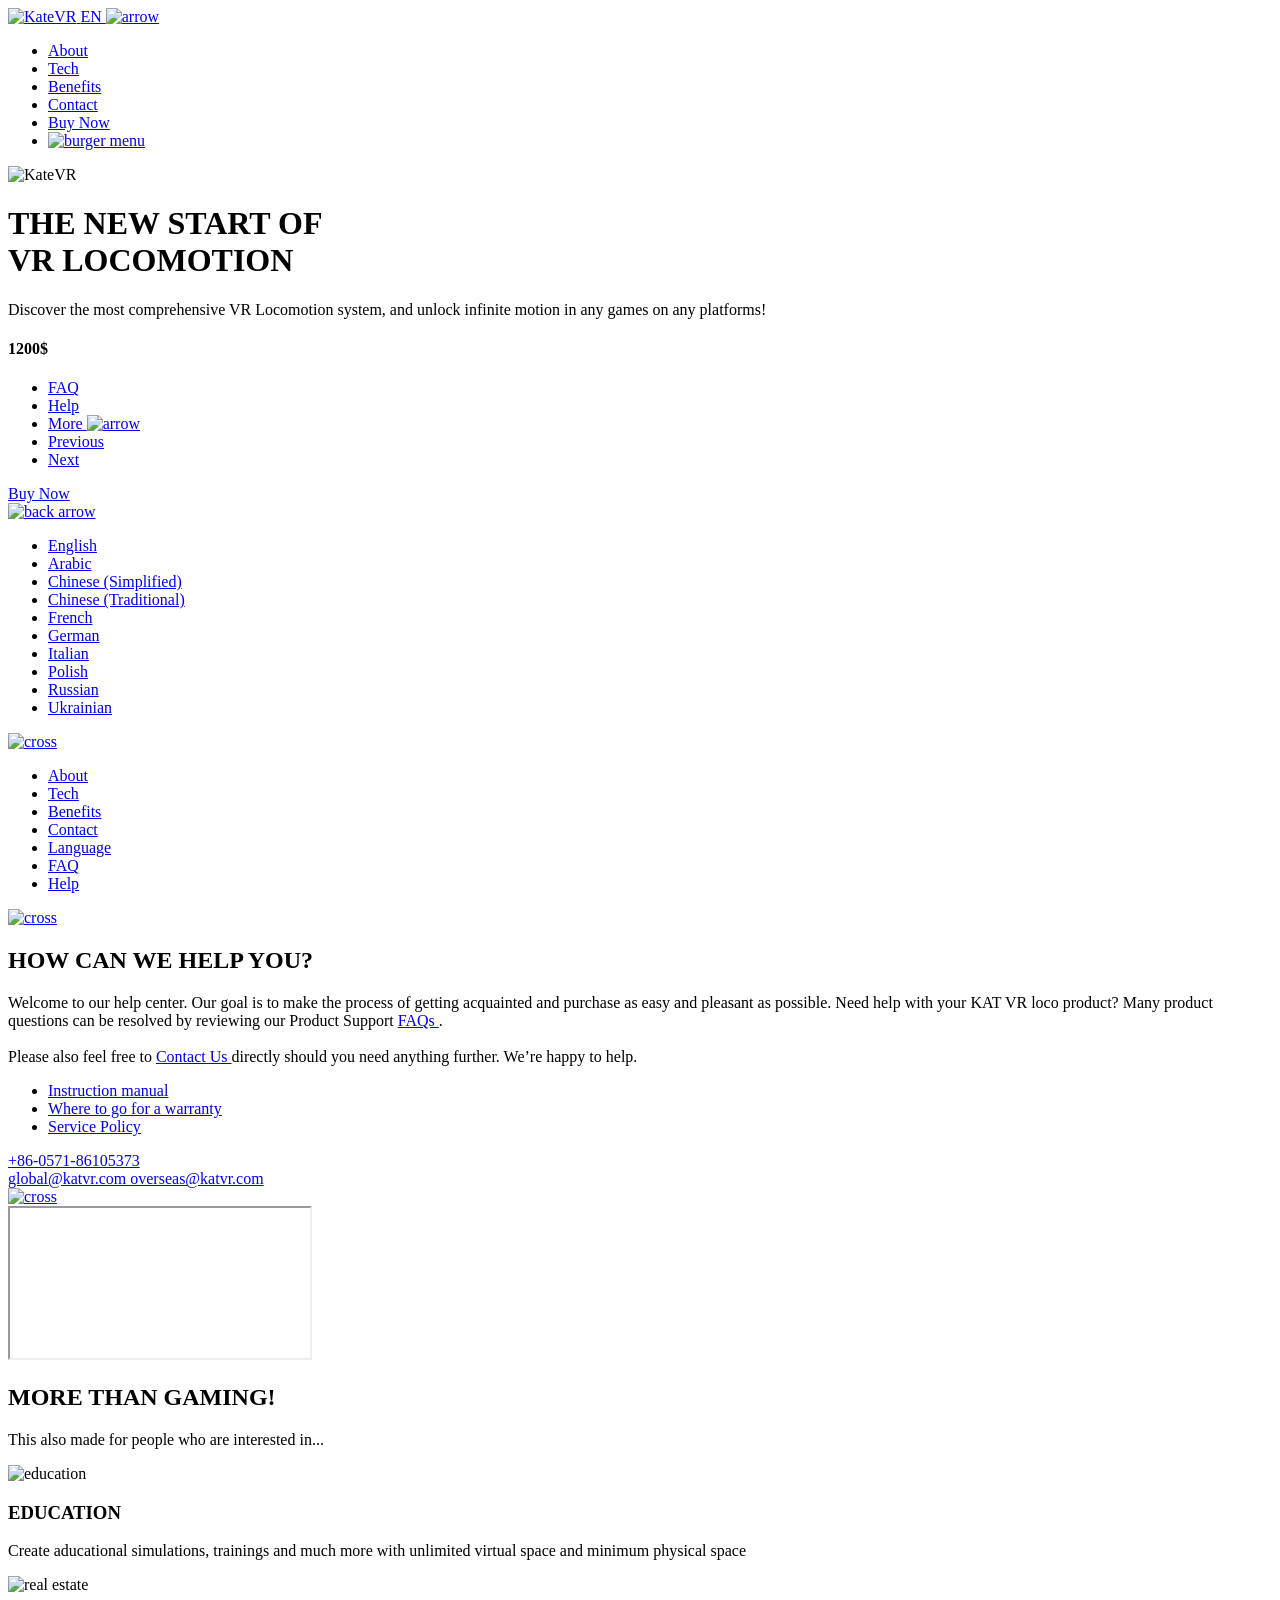
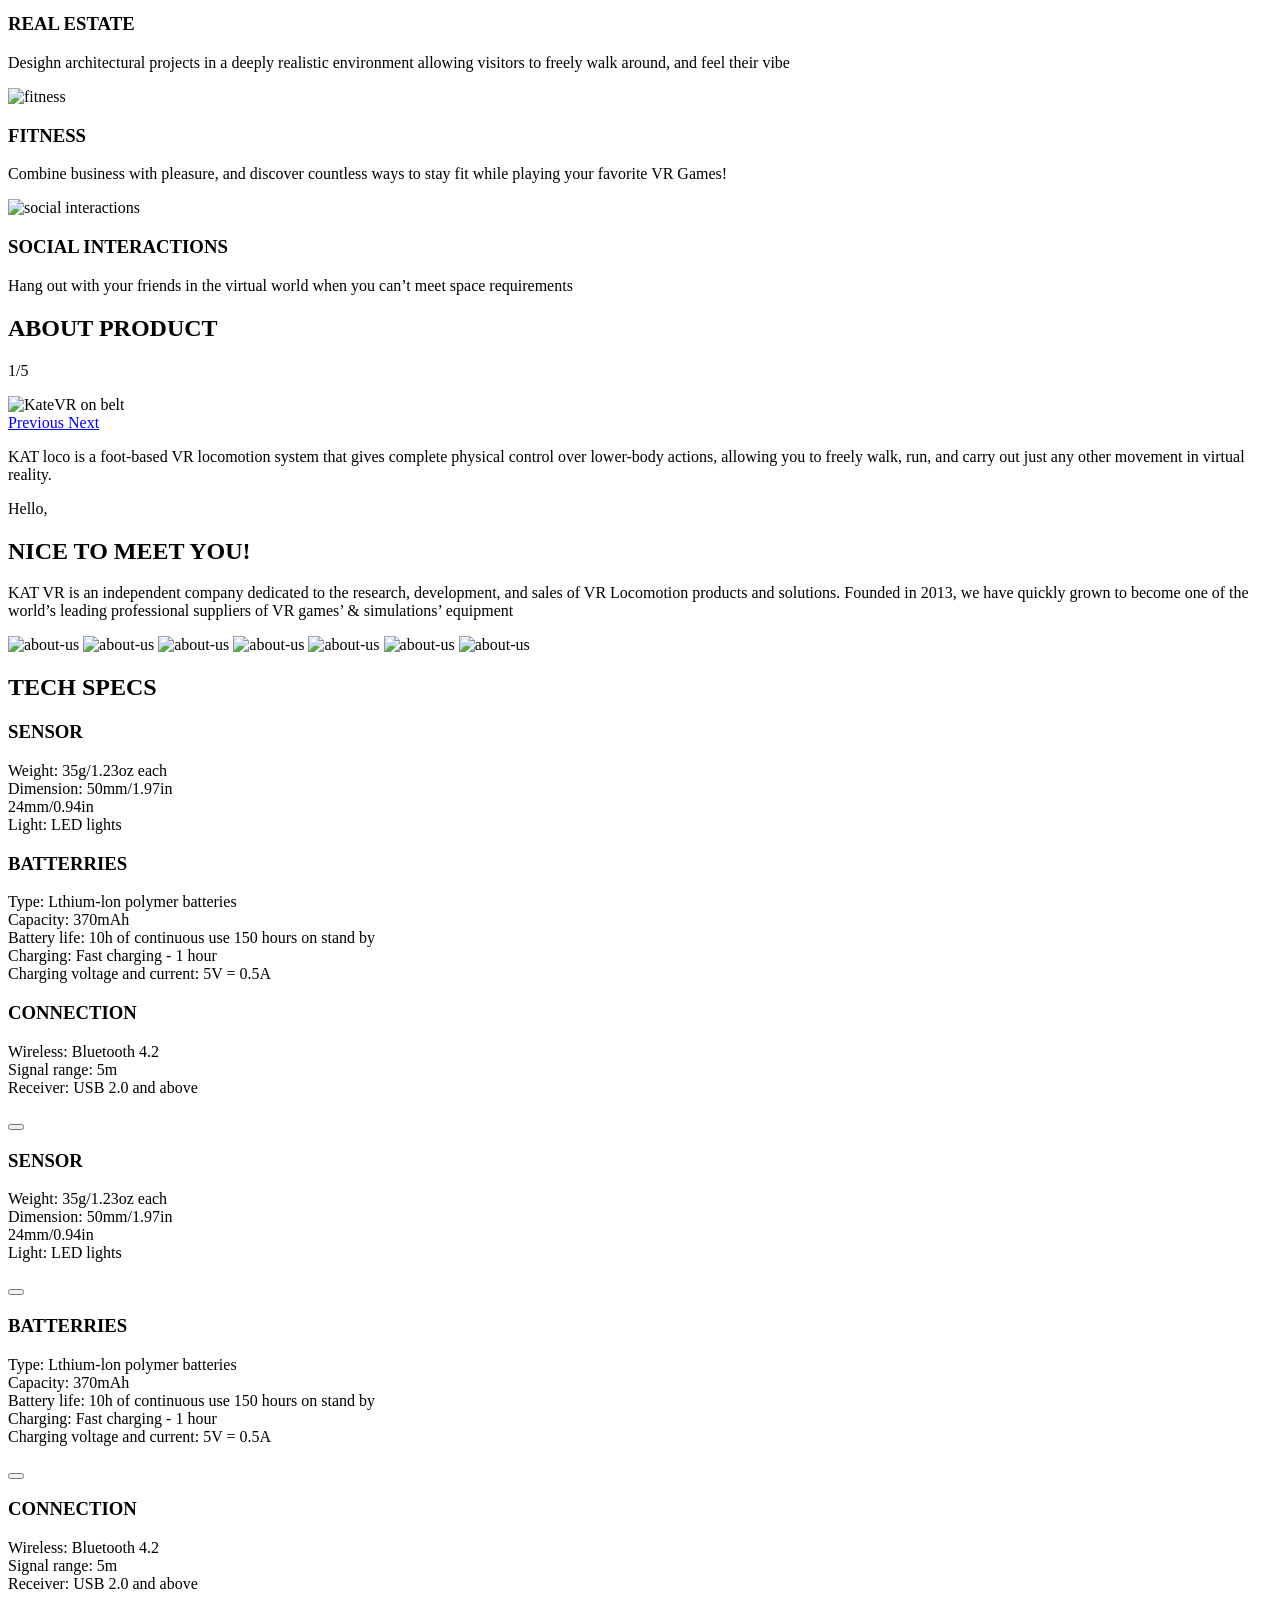
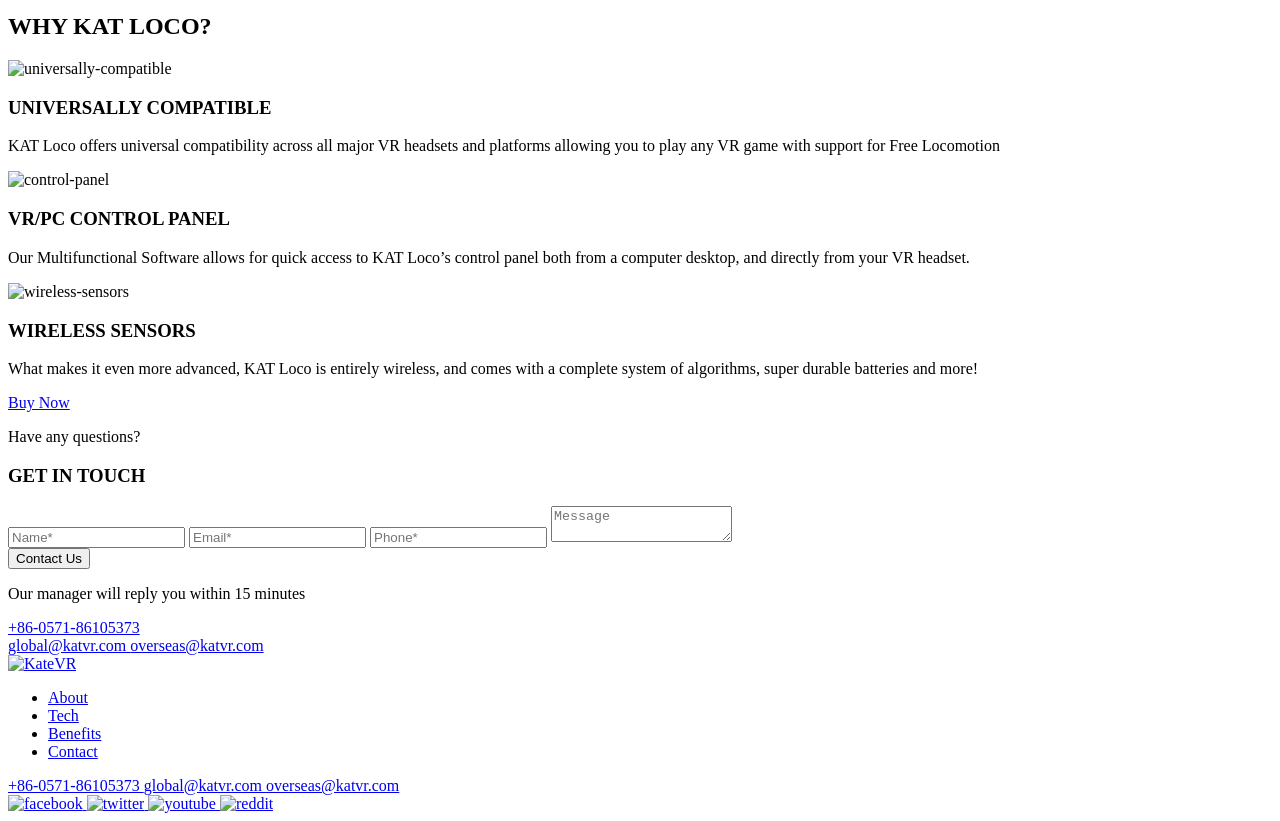
==== src/index.html @ 89daecbb "result" ====
<!doctype html>
<html
  lang="en"
  class="page"
>
  <head>
    <meta charset="UTF-8" />
    <meta
      name="viewport"
      content="width=device-width, initial-scale=1.0"
    />
    <title>KateVR</title>
    <link
      rel="shortcut icon"
      href="./images/header/logo.svg"
    />
    <link
      rel="preconnect"
      href="https://fonts.googleapis.com"
    />
    <link
      rel="preconnect"
      href="https://fonts.gstatic.com"
    />
    <link
      href="https://fonts.googleapis.com/css2?family=Inter:ital,opsz,wght@0,14..32,100..900;1,14..32,100..900&display=swap"
      rel="stylesheet"
    />
    <link
      rel="stylesheet"
      href="./styles/main.scss"
    />
  </head>
  <body class="page__body">
    <header
      class="header"
      id="header"
    >
      <div class="container">
        <div class="header__top">
          <div class="top-bar header__top-bar">
            <div class="top-bar__left">
              <a
                href="index.html"
                class="top-bar__logo"
              >
                <img
                  src="./images/header/logo.svg"
                  alt="KateVR"
                  class="top-bar__logo-img"
                />
              </a>
              <a
                href="#lang"
                class="top-bar__lang"
              >
                EN
                <img
                  src="./images/header/lang-arrow.svg"
                  alt="arrow"
                  class="dropdown__button-img"
                />
              </a>
            </div>
            <nav class="nav top-bar__nav">
              <ul class="nav__list">
                <li class="nav__item top-bar__item">
                  <a
                    href="#"
                    class="nav__link"
                  >
                    About
                  </a>
                </li>
                <li class="nav__item top-bar__item">
                  <a
                    href="#"
                    class="nav__link"
                  >
                    Tech
                  </a>
                </li>
                <li class="nav__item top-bar__item">
                  <a
                    href="#"
                    class="nav__link"
                  >
                    Benefits
                  </a>
                </li>
                <li class="nav__item top-bar__item">
                  <a
                    href="#"
                    class="nav__link"
                  >
                    Contact
                  </a>
                </li>
                <li class="nav__item top-bar__item">
                  <a
                    href="#"
                    class="nav__link nav__link--buy buy"
                  >
                    Buy Now
                  </a>
                </li>
                <li class="nav__item top-bar__item">
                  <a
                    href="#menu"
                    class="nav__link top-bar__menu"
                  >
                    <img
                      src="./images/header/burger-menu.svg"
                      alt="burger menu"
                      class="top-bar__menu"
                    />
                  </a>
                </li>
              </ul>
            </nav>
          </div>
          <img
            src="./images/header/katvr.png"
            alt="KateVR"
            class="header__img"
          />
          <h1 class="header__title">
            THE NEW START OF
            <br />
            <span class="span">VR LOCOMOTION</span>
          </h1>
          <p class="header__desc">
            Discover the most comprehensive VR Locomotion system, and unlock
            infinite motion in any games on any platforms!
          </p>
          <h4 class="header__price">1200$</h4>
          <a
            href="#video"
            class="header__play play"
          ></a>
          <div class="header__bottom bottom">
            <nav class="bottom__nav nav">
              <ul class="bottom__list nav__list">
                <div class="bottom__left">
                  <li class="bottom__item nav__item">
                    <a
                      href="#"
                      class="bottom__link nav__link"
                    >
                      FAQ
                    </a>
                  </li>
                  <li class="bottom__item nav__item">
                    <a
                      href="#help"
                      class="bottom__link nav__link"
                    >
                      Help
                    </a>
                  </li>
                </div>
                <div class="bottom__center">
                  <li class="bottom__item nav__item">
                    <a
                      href="#"
                      class="bottom__link nav__link bottom__link--more"
                    >
                      More
                      <img
                        src="./images/header/arrow.svg"
                        alt="arrow"
                        class="bottom__link-img"
                      />
                    </a>
                  </li>
                </div>
                <div class="bottom__right cycle">
                  <div class="cycle__buttons">
                    <li class="bottom__item nav__item">
                      <a
                        href="#"
                        class="bottom__link nav__link cycle__button cycle__button--inaccessible"
                      >
                        Previous
                      </a>
                    </li>
                    <li class="bottom__item nav__item">
                      <a
                        href="#"
                        class="bottom__link nav__link cycle__button"
                      >
                        Next
                      </a>
                    </li>
                  </div>
                  <div class="cycle__line">
                    <div class="cycle__current"></div>
                  </div>
                </div>
              </ul>
            </nav>
          </div>
        </div>
      </div>
      <a
        href="#"
        class="page__buy buy"
      >
        Buy Now
      </a>
    </header>
    <aside
      class="page__menu menu lang"
      id="lang"
    >
      <div class="lang__top menu__top">
        <div class="container">
          <div class="top-bar lang__top-bar">
            <a
              href="#"
              class="top-bar__back"
            >
              <img
                src="./images/menu/arrow.svg"
                alt="back arrow"
                class="top-bar__back-img"
              />
            </a>
          </div>
        </div>
        <nav class="menu__nav nav">
          <ul class="nav__list menu__list">
            <li class="nav__item menu__item">
              <a
                href="#"
                class="nav__link menu__link"
              >
                English
              </a>
            </li>
            <li class="nav__item menu__item">
              <a
                href="#"
                class="nav__link menu__link"
              >
                Arabic
              </a>
            </li>
            <li class="nav__item menu__item">
              <a
                href="#"
                class="nav__link menu__link"
              >
                Chinese (Simplified)
              </a>
            </li>
            <li class="nav__item menu__item">
              <a
                href="#"
                class="nav__link menu__link"
              >
                Chinese (Traditional)
              </a>
            </li>
            <li class="nav__item menu__item">
              <a
                href="#"
                class="nav__link menu__link"
              >
                French
              </a>
            </li>
            <li class="nav__item menu__item">
              <a
                href="#"
                class="nav__link menu__link"
              >
                German
              </a>
            </li>
            <li class="nav__item menu__item">
              <a
                href="#"
                class="nav__link menu__link"
              >
                Italian
              </a>
            </li>
            <li class="nav__item menu__item">
              <a
                href="#"
                class="nav__link menu__link"
              >
                Polish
              </a>
            </li>
            <li class="nav__item menu__item">
              <a
                href="#"
                class="nav__link menu__link"
              >
                Russian
              </a>
            </li>
            <li class="nav__item menu__item">
              <a
                href="#"
                class="nav__link menu__link"
              >
                Ukrainian
              </a>
            </li>
          </ul>
        </nav>
      </div>
      <div class="menu__bottom"></div>
    </aside>
    <aside
      class="page__menu menu"
      id="menu"
    >
      <div class="menu__top">
        <div class="container">
          <div class="top-bar menu__top-bar">
            <a
              href="#"
              class="top-bar__cross"
            >
              <img
                src="./images/menu/cross.svg"
                alt="cross"
                class="top-bar__cross-img"
              />
            </a>
          </div>
        </div>
        <nav class="menu__nav nav">
          <ul class="menu__list nav__list">
            <li class="menu__item nav__item">
              <a
                href="#"
                class="menu__link nav__link"
              >
                About
              </a>
            </li>
            <li class="menu__item nav__item">
              <a
                href="#"
                class="menu__link nav__link"
              >
                Tech
              </a>
            </li>
            <li class="menu__item nav__item">
              <a
                href="#"
                class="menu__link nav__link"
              >
                Benefits
              </a>
            </li>
            <li class="menu__item nav__item">
              <a
                href="#"
                class="menu__link nav__link"
              >
                Contact
              </a>
            </li>
            <li class="menu__item nav__item">
              <a
                href="#lang"
                class="menu__link nav__link"
              >
                Language
              </a>
            </li>
            <li class="menu__item nav__item">
              <a
                href="#"
                class="menu__link nav__link"
              >
                FAQ
              </a>
            </li>
            <li class="menu__item nav__item">
              <a
                href="#help"
                class="menu__link nav__link"
              >
                Help
              </a>
            </li>
          </ul>
        </nav>
      </div>
      <div class="menu__bottom"></div>
    </aside>
    <aside
      class="page__menu menu help"
      id="help"
    >
      <div class="menu__top">
        <div class="container">
          <div class="top-bar menu__top-bar">
            <a
              href="#"
              class="top-bar__cross"
            >
              <img
                src="./images/menu/cross.svg"
                alt="cross"
                class="top-bar__cross-img"
              />
            </a>
          </div>
          <div class="help__content">
            <h2 class="help__title">
              HOW CAN WE
              <span class="span">HELP</span>
              YOU?
            </h2>
            <p class="help__desc">
              Welcome to our help center. Our goal is to make the process of
              getting acquainted and purchase as easy and pleasant as possible.
              Need help with your KAT VR loco product? Many product questions
              can be resolved by reviewing our Product Support
              <a
                href="#"
                class="help__link"
              >
                FAQs
              </a>
              .
              <br />
              <br />
              Please also feel free to
              <a
                href="#"
                class="help__link"
              >
                Contact Us
              </a>
              directly should you need anything further. We’re happy to help.
            </p>
            <nav class="help__nav">
              <ul class="help__list">
                <li class="help__item">
                  <a
                    href="#"
                    class="help__link"
                  >
                    Instruction manual
                  </a>
                </li>
                <li class="help__item">
                  <a
                    href="#"
                    class="help__link"
                  >
                    Where to go for a warranty
                  </a>
                </li>
                <li class="help__item">
                  <a
                    href="#"
                    class="help__link"
                  >
                    Service Policy
                  </a>
                </li>
              </ul>
            </nav>
            <div class="help__contacts contacts">
              <a
                href="tel:+86057186105373"
                class="help__contact contacts__contact"
              >
                +86-0571-86105373
              </a>
              <div class="help__emails contacts__emails">
                <a
                  href="mailto:global@katvr.com"
                  class="help__contact contacts__contact"
                >
                  global@katvr.com
                </a>
                <a
                  href="mailto:overseas@katvr.com"
                  class="help__contact contacts__contact"
                >
                  overseas@katvr.com
                </a>
              </div>
            </div>
          </div>
        </div>
      </div>
      <div class="menu__bottom"></div>
    </aside>
    <aside
      class="page__menu menu video"
      id="video"
    >
      <div class="video__border">
        <div class="container">
          <div class="top-bar menu__top-bar">
            <a
              href="#"
              class="top-bar__cross"
            >
              <img
                src="./images/menu/cross.svg"
                alt="cross"
                class="top-bar__cross-img"
              />
            </a>
          </div>
        </div>
      </div>
      <iframe
        class="video__iframe"
        src="https://www.youtube.com/embed/0i90ofcGBY8?si=1PqNB7y_t0RyFOdL"
      ></iframe>
    </aside>
    <main class="main">
      <section class="details">
        <div class="container">
          <div class="details__content">
            <h2 class="details__title">
              MORE THAN
              <span class="span">GAMING!</span>
            </h2>
            <p class="details__desc">
              This also made for people who are interested in...
            </p>
            <div class="details__block">
              <div class="details__detail detail">
                <img
                  src="./images/details/education.svg"
                  alt="education"
                  class="detail__img"
                />
                <h3 class="detail__title">EDUCATION</h3>
                <p class="detail__desc">
                  Create aducational simulations, trainings and much more with
                  unlimited virtual space and minimum physical space
                </p>
              </div>
              <div class="details__detail detail">
                <img
                  src="./images/details/real-estate.svg"
                  alt="real estate"
                  class="detail__img"
                />
                <h3 class="detail__title">REAL ESTATE</h3>
                <p class="detail__desc">
                  Desighn architectural projects in a deeply realistic
                  environment allowing visitors to freely walk around, and feel
                  their vibe
                </p>
              </div>
              <div class="details__detail detail">
                <img
                  src="./images/details/fitness.svg"
                  alt="fitness"
                  class="detail__img"
                />
                <h3 class="detail__title">FITNESS</h3>
                <p class="detail__desc">
                  Combine business with pleasure, and discover countless ways to
                  stay fit while playing your favorite VR Games!
                </p>
              </div>
              <div class="details__detail detail">
                <img
                  src="./images/details/social-interactions.svg"
                  alt="social interactions"
                  class="detail__img"
                />
                <h3 class="detail__title">SOCIAL INTERACTIONS</h3>
                <p class="detail__desc">
                  Hang out with your friends in the virtual world when you can’t
                  meet space requirements
                </p>
              </div>
            </div>
          </div>
        </div>
      </section>
      <section class="about">
        <div class="container">
          <div class="about__content">
            <h2 class="about__title about__title--1">
              ABOUT
              <span class="span">PRODUCT</span>
            </h2>
            <p class="about__counter">1/5</p>
            <img
              src="./images/about/image.png"
              alt="KateVR on belt"
              class="about__img"
            />
            <div class="about__cycle-block cycle">
              <div class="cycle__buttons">
                <a
                  href="#"
                  class="about__cycle-button cycle__button cycle__button--inaccessible"
                >
                  Previous
                </a>
                <a
                  href="#"
                  class="about__cycle-button cycle__button"
                >
                  Next
                </a>
              </div>
              <div class="cycle__line"><div class="cycle__current"></div></div>
            </div>
            <p class="about__desc about__desc--1">
              KAT loco is a foot-based VR locomotion system that gives complete
              physical control over lower-body actions, allowing you to freely
              walk, run, and carry out just any other movement in virtual
              reality.
            </p>
            <a
              href="#video"
              class="about__play play"
            ></a>
            <p class="about__pre-title">Hello,</p>
            <h2 class="about__title about__title--2">
              NICE TO MEET
              <span class="span">YOU!</span>
            </h2>
            <p class="about__desc about__desc--2">
              KAT VR is an independent company dedicated to the research,
              development, and sales of VR Locomotion products and solutions.
              Founded in 2013, we have quickly grown to become one of the
              world’s leading professional suppliers of VR games’ & simulations’
              equipment
            </p>
            <div class="about__about-us-block">
              <img
                src="./images/about/about-us.svg"
                alt="about-us"
                class="about__about-us-img about__about-us-img--1"
              />
              <img
                src="./images/about/about-us.svg"
                alt="about-us"
                class="about__about-us-img about__about-us-img--2 about__about-us-img--rotate"
              />
              <img
                src="./images/about/about-us.svg"
                alt="about-us"
                class="about__about-us-img about__about-us-img--3"
              />
              <img
                src="./images/about/about-us.svg"
                alt="about-us"
                class="about__about-us-img about__about-us-img--4 about__about-us-img--rotate"
              />
              <img
                src="./images/about/about-us.svg"
                alt="about-us"
                class="about__about-us-img about__about-us-img--5"
              />
              <img
                src="./images/about/about-us.svg"
                alt="about-us"
                class="about__about-us-img about__about-us-img--6 about__about-us-img--rotate"
              />
              <img
                src="./images/about/about-us.svg"
                alt="about-us"
                class="about__about-us-img about__about-us-img--7"
              />
            </div>
          </div>
        </div>
      </section>
      <section class="specs">
        <div class="container">
          <div class="specs__content">
            <h2 class="specs__title">
              TECH
              <span class="span">SPECS</span>
            </h2>
            <div class="specs__spec spec spec--sensor">
              <h3 class="spec__title">SENSOR</h3>
              <p class="spec__desc">
                Weight: 35g/1.23oz each
                <br />
                Dimension: 50mm/1.97in
                <br />
                24mm/0.94in
                <br />
                Light: LED lights
              </p>
            </div>
            <div class="specs__spec spec spec--batterries">
              <h3 class="spec__title">BATTERRIES</h3>
              <p class="spec__desc">
                Type: Lthium-lon polymer batteries
                <br />
                Capacity: 370mAh
                <br />
                Battery life: 10h of continuous use 150 hours on stand by
                <br />
                Charging: Fast charging - 1 hour
                <br />
                Charging voltage and current: 5V = 0.5A
              </p>
            </div>
            <div class="specs__spec spec spec--connection">
              <h3 class="spec__title">CONNECTION</h3>
              <p class="spec__desc">
                Wireless: Bluetooth 4.2
                <br />
                Signal range: 5m
                <br />
                Receiver: USB 2.0 and above
              </p>
            </div>
            <div class="dropdown dropdown--sensor">
              <div class="dropdown__inner">
                <button
                  href="#"
                  type="button"
                  class="dropdown__icon"
                ></button>
                <div class="dropdown__content">
                  <h3 class="dropdown__title">SENSOR</h3>
                  <p class="dropdown__desc">
                    Weight: 35g/1.23oz each
                    <br />
                    Dimension: 50mm/1.97in
                    <br />
                    24mm/0.94in
                    <br />
                    Light: LED lights
                  </p>
                </div>
              </div>
            </div>
            <div class="dropdown dropdown--batteries">
              <div class="dropdown__inner">
                <button
                  href="#"
                  type="button"
                  class="dropdown__icon"
                ></button>
                <div class="dropdown__content">
                  <h3 class="dropdown__title">BATTERRIES</h3>
                  <p class="dropdown__desc">
                    Type: Lthium-lon polymer batteries
                    <br />
                    Capacity: 370mAh
                    <br />
                    Battery life: 10h of continuous use 150 hours on stand by
                    <br />
                    Charging: Fast charging - 1 hour
                    <br />
                    Charging voltage and current: 5V = 0.5A
                  </p>
                </div>
              </div>
            </div>
            <div class="dropdown dropdown--connection">
              <div class="dropdown__inner">
                <button
                  href="#"
                  type="button"
                  class="dropdown__icon"
                ></button>
                <div class="dropdown__content">
                  <h3 class="dropdown__title">CONNECTION</h3>
                  <p class="dropdown__desc">
                    Wireless: Bluetooth 4.2
                    <br />
                    Signal range: 5m
                    <br />
                    Receiver: USB 2.0 and above
                  </p>
                </div>
              </div>
            </div>
          </div>
        </div>
      </section>
      <section class="whys">
        <div class="container">
          <div class="whys__content">
            <h2 class="whys__title">
              WHY
              <span class="span">KAT LOCO?</span>
            </h2>
            <div class="whys__why why">
              <img
                src="./images/whys/universally-compatible.svg"
                alt="universally-compatible"
                class="why__img"
              />
              <h3 class="why__title">UNIVERSALLY COMPATIBLE</h3>
              <p class="why__desc">
                KAT Loco offers universal compatibility across all major VR
                headsets and platforms allowing you to play any VR game with
                support for Free Locomotion
              </p>
            </div>
            <div class="whys__why why">
              <img
                src="./images/whys/control-panel.svg"
                alt="control-panel"
                class="why__img"
              />
              <h3 class="why__title">VR/PC CONTROL PANEL</h3>
              <p class="why__desc">
                Our Multifunctional Software allows for quick access to KAT
                Loco’s control panel both from a computer desktop, and directly
                from your VR headset.
              </p>
            </div>
            <div class="whys__why why">
              <img
                src="./images/whys/wireless-sensors.svg"
                alt="wireless-sensors"
                class="why__img"
              />
              <h3 class="why__title">WIRELESS SENSORS</h3>
              <p class="why__desc">
                What makes it even more advanced, KAT Loco is entirely wireless,
                and comes with a complete system of algorithms, super durable
                batteries and more!
              </p>
            </div>
            <a
              href="#"
              class="whys__buy buy"
            >
              Buy Now
            </a>
          </div>
        </div>
      </section>
      <section class="contact-us">
        <div class="container">
          <div class="contact-us__content">
            <p class="contact-us__pre-title">Have any questions?</p>
            <h3 class="contact-us__title">
              GET IN
              <span class="span">TOUCH</span>
            </h3>
            <form
              onsubmit="this.reset(); return false;"
              id="form"
              action="#"
              method="post"
              class="contact-us__form"
            >
              <input
                type="text"
                class="contact-us__input"
                placeholder="Name*"
              />
              <input
                type="email"
                class="contact-us__input"
                placeholder="Email*"
              />
              <input
                type="number"
                class="contact-us__input"
                placeholder="Phone*"
              />
              <textarea
                class="contact-us__message"
                placeholder="Message"
              ></textarea>
            </form>
            <button
              type="submit"
              form="form"
              class="contact-us__submit"
            >
              Contact Us
            </button>
            <a
              href="#header"
              class="contact-us__to-top"
            ></a>
            <p class="contact-us__note">
              Our manager will reply you within 15 minutes
            </p>
            <div class="contact-us__contacts contacts">
              <a
                href="tel:+86057186105373"
                class="contact-us__contact contacts__contact"
              >
                +86-0571-86105373
              </a>
              <div class="contact-us__emails contacts__emails">
                <a
                  href="mailto:global@katvr.com"
                  class="contact-us__contact contacts__contact"
                >
                  global@katvr.com
                </a>
                <a
                  href="mailto:overseas@katvr.com"
                  class="contact-us__contact contacts__contact"
                >
                  overseas@katvr.com
                </a>
              </div>
            </div>
          </div>
        </div>
      </section>
    </main>
    <footer class="footer">
      <div class="container">
        <div class="footer__content">
          <a
            href="index.html"
            class="footer__logo"
          >
            <img
              src="./images/header/logo.svg"
              alt="KateVR"
              class="footer__logo-img"
            />
          </a>
          <nav class="footer__nav nav">
            <ul class="footer__list">
              <li class="footer__link nav__item">
                <a
                  href="#"
                  class="footer__link nav__link"
                >
                  About
                </a>
              </li>
              <li class="footer__link nav__item">
                <a
                  href="#"
                  class="footer__link nav__link"
                >
                  Tech
                </a>
              </li>
              <li class="footer__link nav__item">
                <a
                  href="#"
                  class="footer__link nav__link"
                >
                  Benefits
                </a>
              </li>
              <li class="footer__link nav__item">
                <a
                  href="#"
                  class="footer__link nav__link"
                >
                  Contact
                </a>
              </li>
            </ul>
          </nav>
          <div class="footer__contacts contacts">
            <a
              href="tel:+86057186105373"
              class="footer__contact contacts__contact"
            >
              +86-0571-86105373
            </a>
            <a
              href="mailto:global@katvr.com"
              class="footer__contact contacts__contact"
            >
              global@katvr.com
            </a>
            <a
              href="mailto:overseas@katvr.com"
              class="footer__contact contacts__contact"
            >
              overseas@katvr.com
            </a>
          </div>
          <div class="footer__socials">
            <a
              href="#"
              class="footer__social"
            >
              <img
                src="./images/footer/facebook.svg"
                alt="facebook"
                class="footer__social-img"
              />
            </a>
            <a
              href="#"
              class="footer__social"
            >
              <img
                src="./images/footer/twitter.svg"
                alt="twitter"
                class="footer__social-img"
              />
            </a>
            <a
              href="#"
              class="footer__social"
            >
              <img
                src="./images/footer/youtube.svg"
                alt="youtube"
                class="footer__social-img"
              />
            </a>
            <a
              href="#"
              class="footer__social"
            >
              <img
                src="./images/footer/reddit.svg"
                alt="reddit"
                class="footer__social-img"
              />
            </a>
          </div>
        </div>
      </div>
    </footer>
    <script src="scripts/main.js"></script>
  </body>
</html>
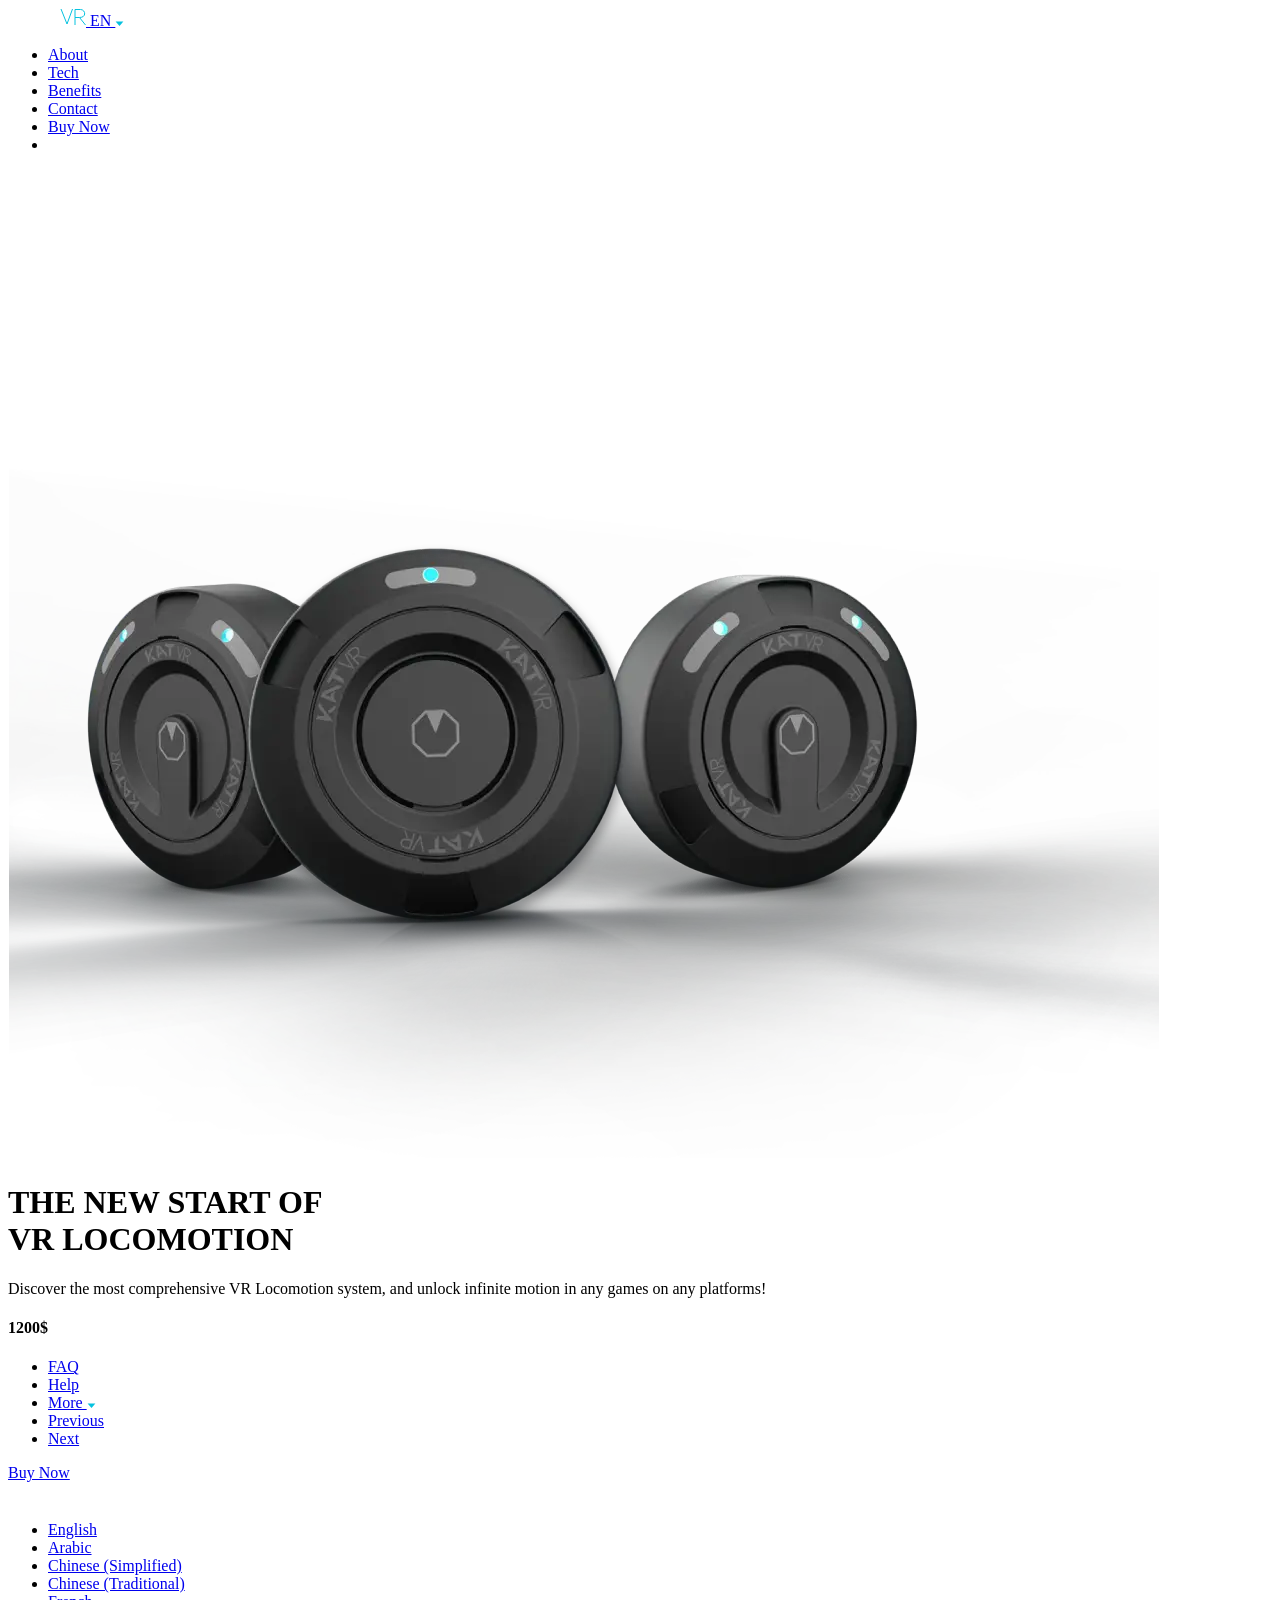
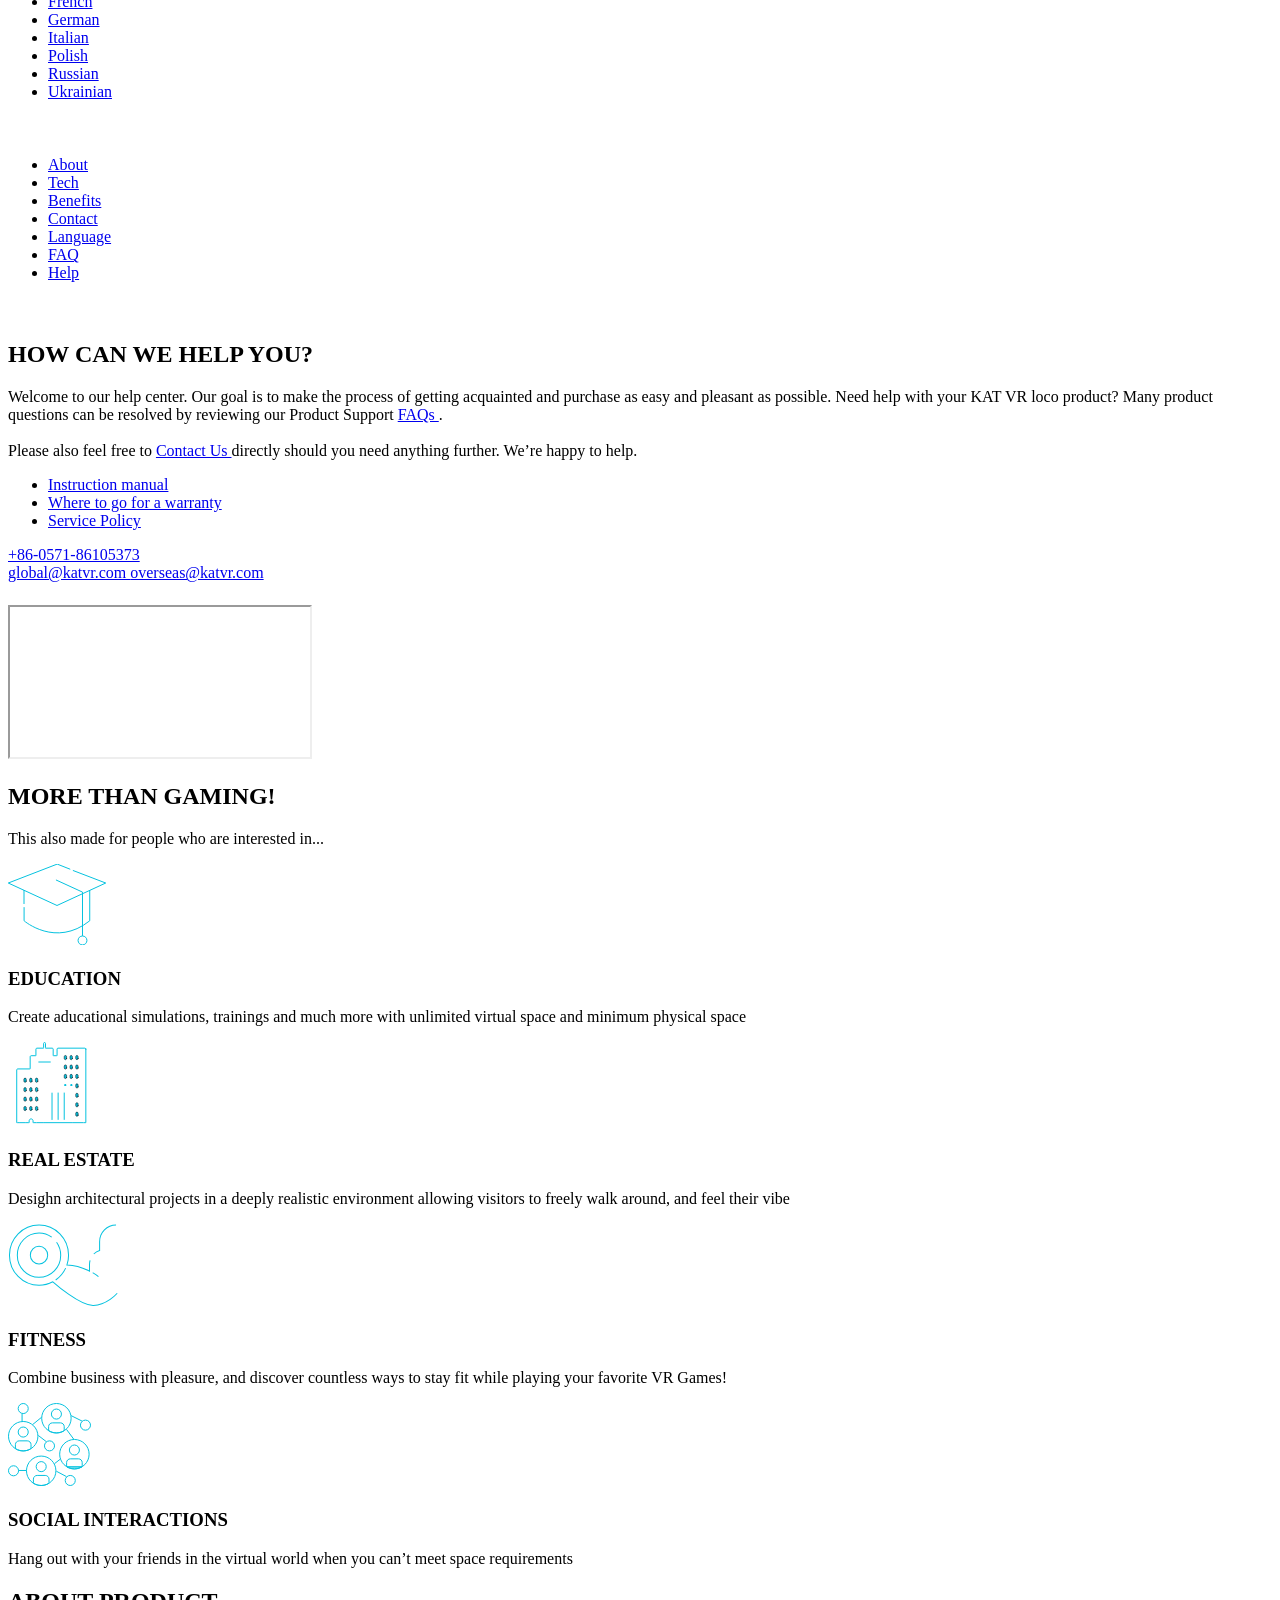
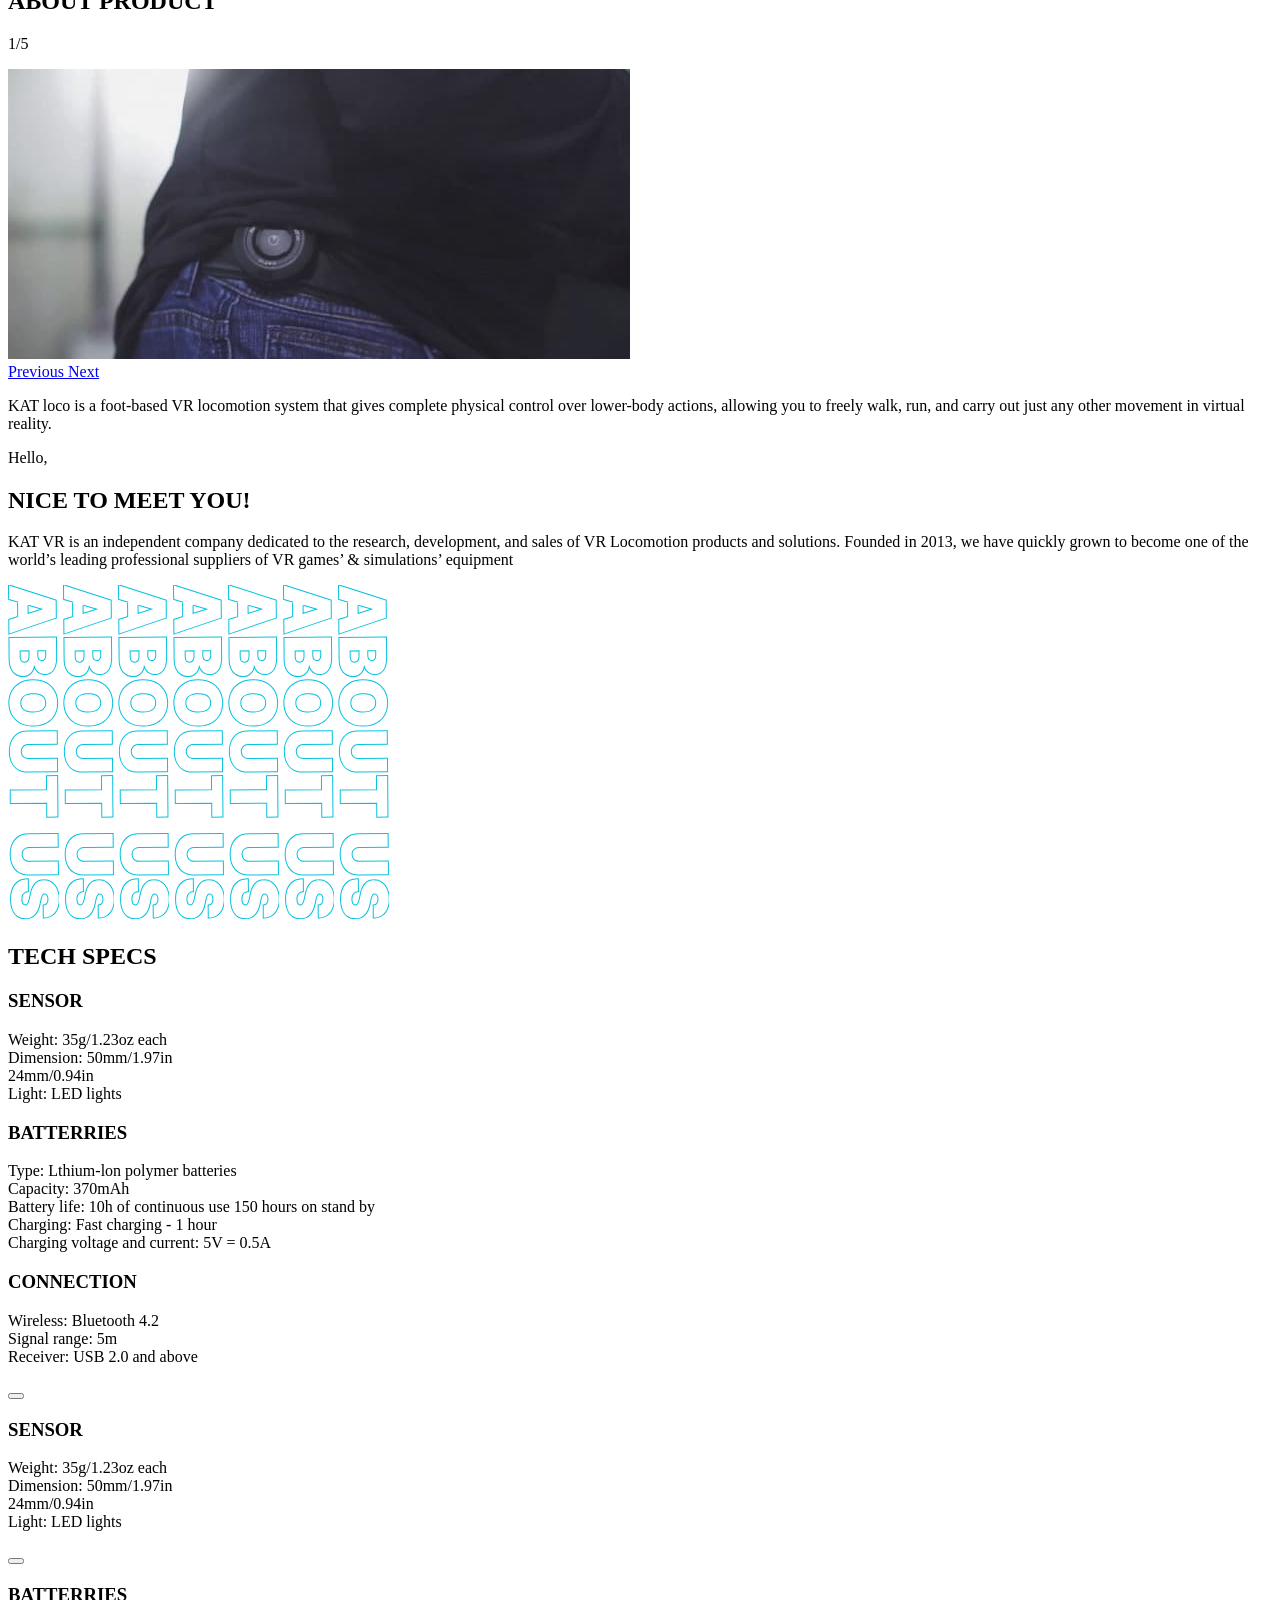
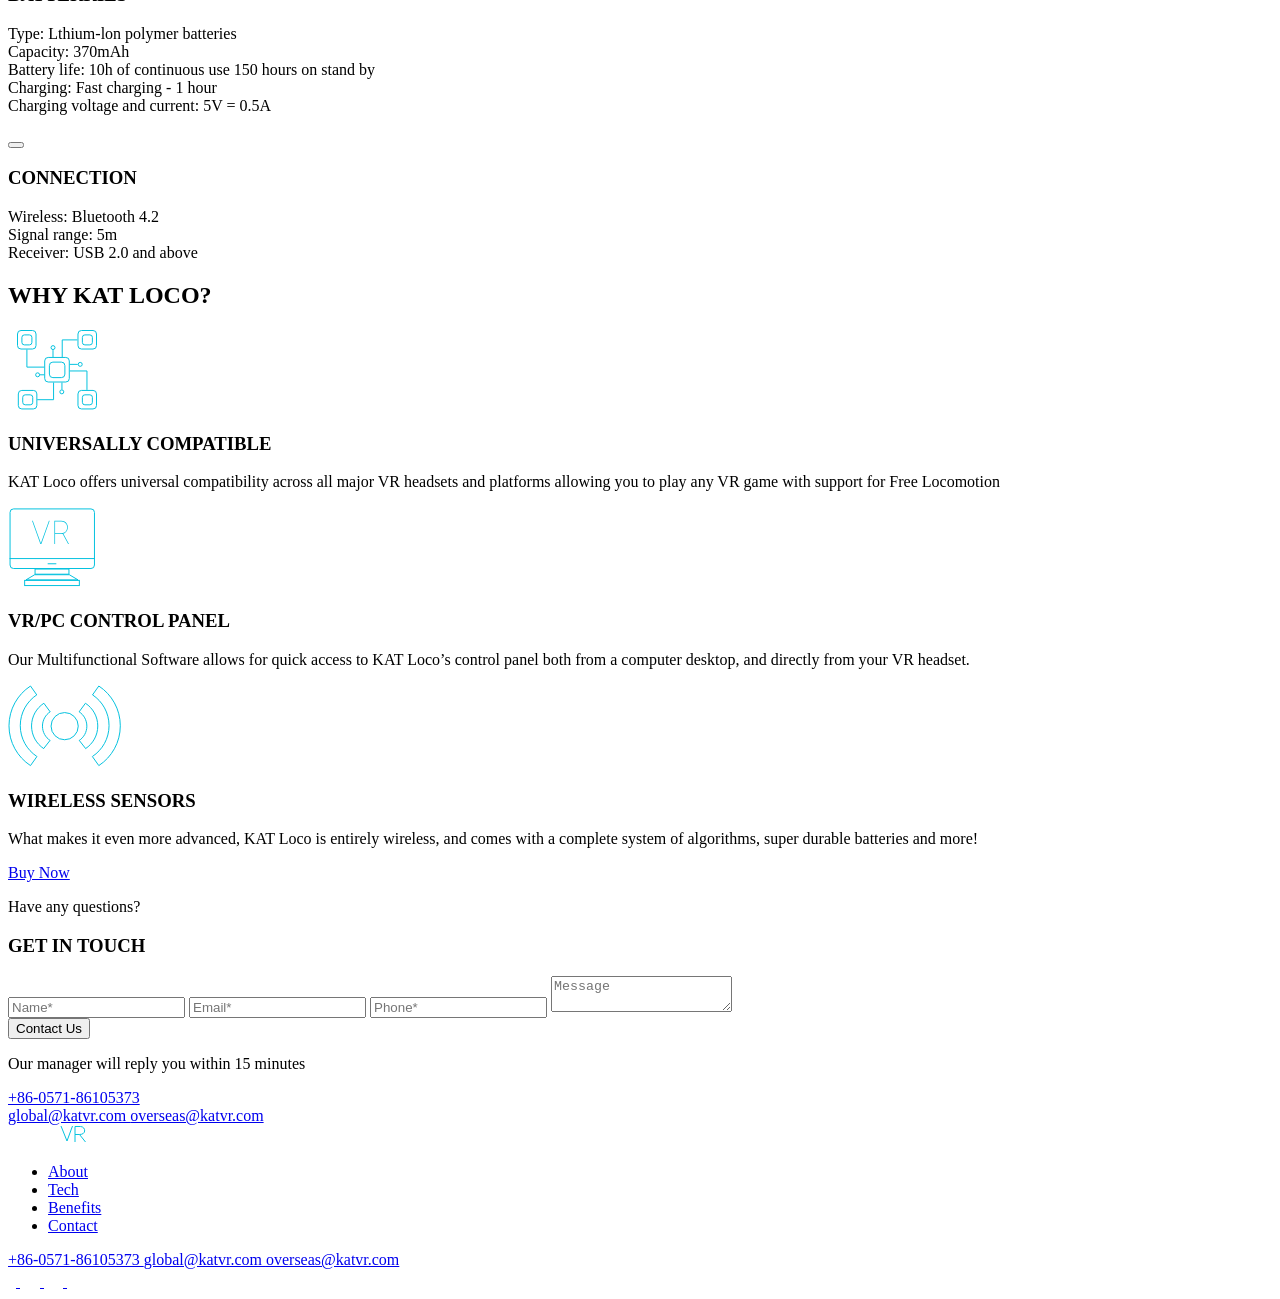
==== commit 772fb0b9: "update images" ====
--- a/src/index.html
+++ b/src/index.html
@@ -862,22 +862,30 @@
             >
               <input
                 type="text"
+                name="name"
                 class="contact-us__input"
                 placeholder="Name*"
+                required
               />
               <input
                 type="email"
+                name="email"
                 class="contact-us__input"
                 placeholder="Email*"
+                required
               />
               <input
                 type="number"
+                name="phone"
                 class="contact-us__input"
                 placeholder="Phone*"
+                required
               />
               <textarea
+                name="message"
                 class="contact-us__message"
                 placeholder="Message"
+                required
               ></textarea>
             </form>
             <button
